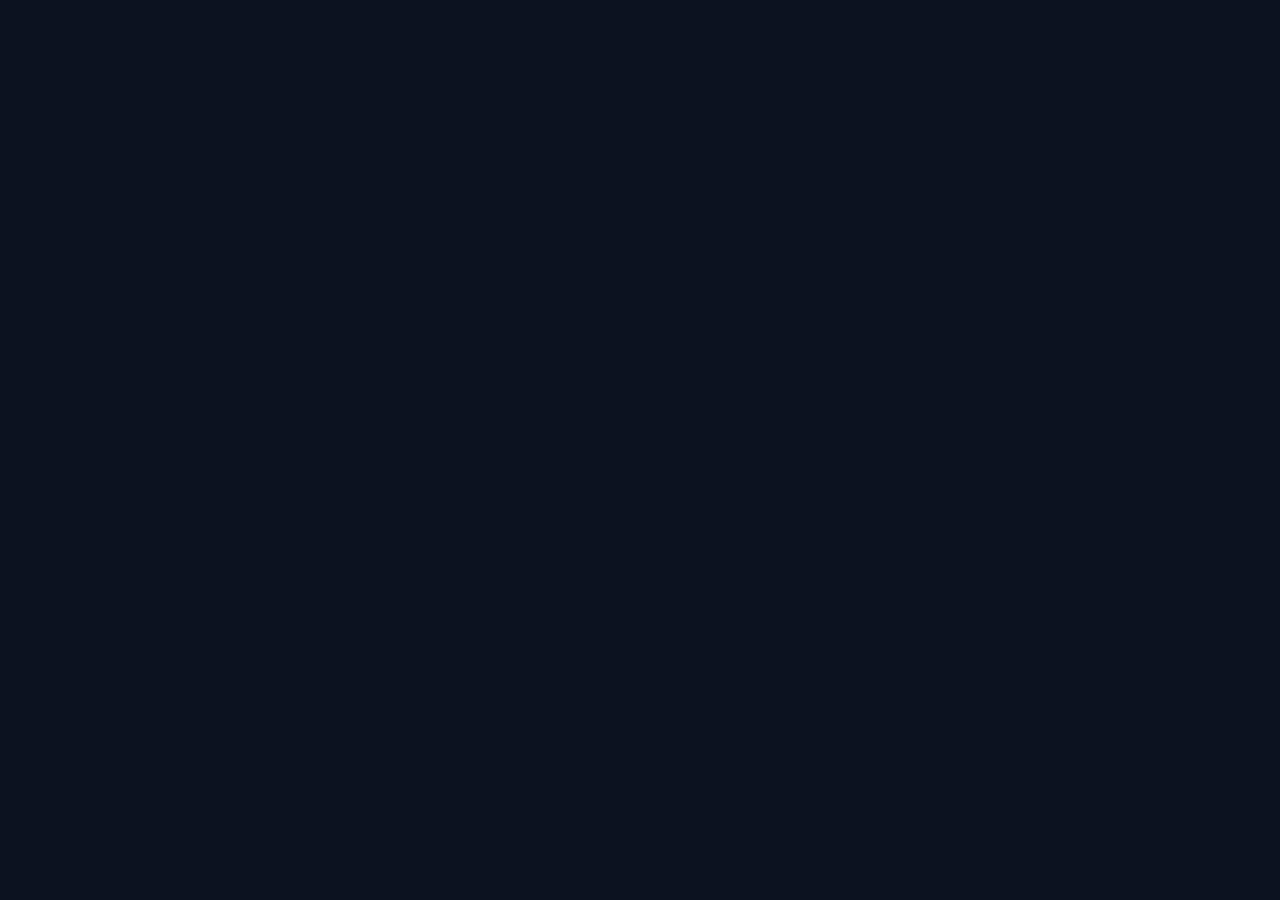
==== out/game/index.html @ 3a379d4f "SOLMAR HEAT round 2 rebuild" ====
<!doctype html>
<html lang="en">
<head>
<meta charset="utf-8">
<meta name="viewport" content="width=device-width, initial-scale=1">
<meta name="description" content="SOLMAR HEAT — an original open-world crime game in the fictional coastal city of Solmar. Steal cars, outrun the Solmar PD, and run four story missions for Rico and Mara.">
<title>SOLMAR HEAT — Open-World Crime in Solmar</title>
<style>
  html, body { margin: 0; height: 100%; overflow: hidden; background: #0c1220; }
  #game { position: fixed; inset: 0; width: 100%; height: 100%; display: block; touch-action: none; }
  /* Read aloud, never shown: the status line screen readers announce. */
  #status { position: absolute; width: 1px; height: 1px; overflow: hidden; clip-path: inset(50%); white-space: nowrap; }
  noscript p { color: #f2f4f6; font: 16px system-ui, sans-serif; text-align: center; margin-top: 40vh; }
</style>
</head>
<body>
<canvas id="game" aria-label="SOLMAR HEAT: steal cars, outrun the Solmar PD, and run four story missions for Rico and Mara"></canvas>
<p id="status" role="status" aria-live="polite"></p>
<noscript><p>SOLMAR HEAT needs JavaScript to run.</p></noscript>
<script type="module" src="./src/main.js"></script>
</body>
</html>
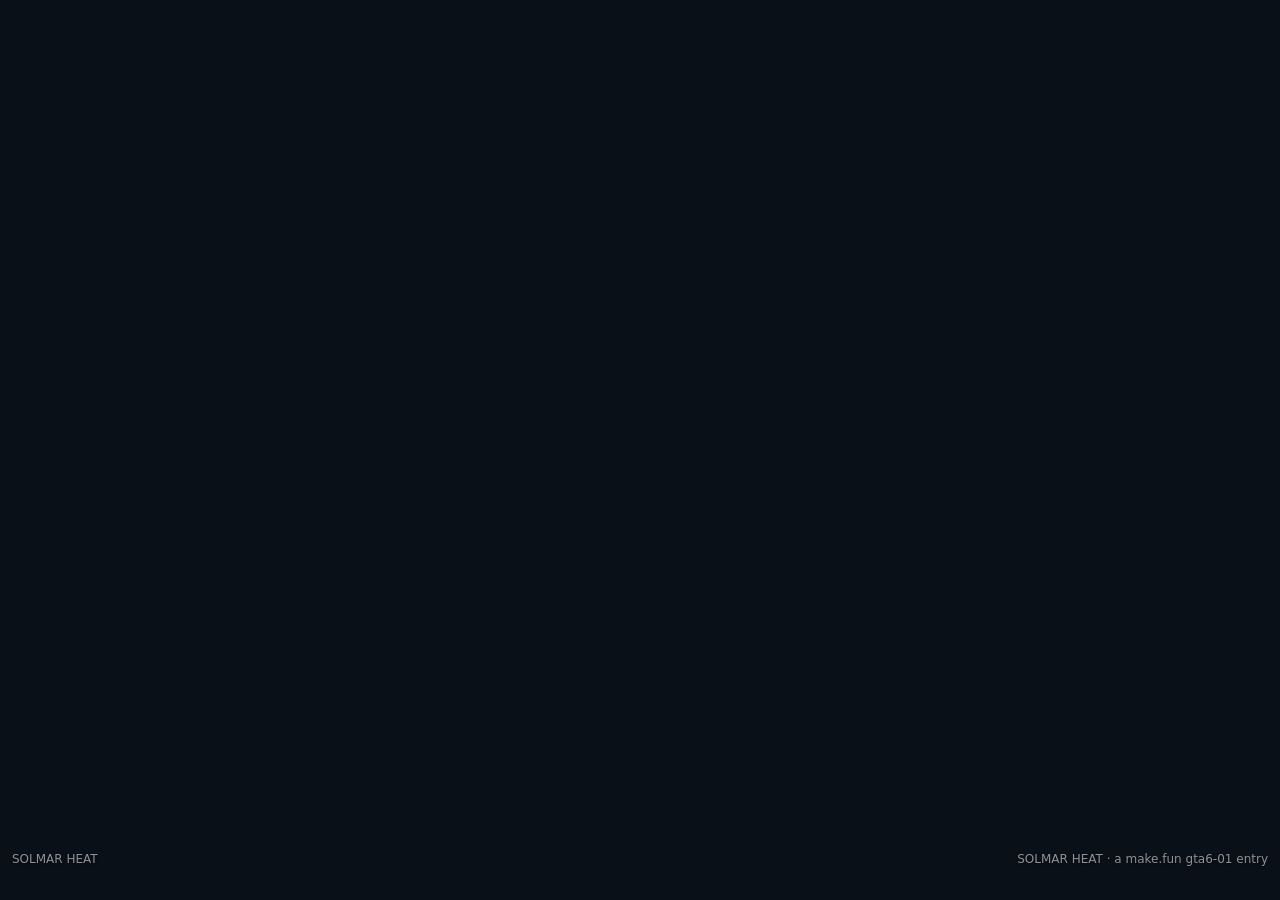
==== commit 741977f4: "Round 3 rebuild: update out/game/index.html" ====
--- a/out/game/index.html
+++ b/out/game/index.html
@@ -1,22 +1,29 @@
-<!doctype html>
+<!DOCTYPE html>
 <html lang="en">
 <head>
 <meta charset="utf-8">
 <meta name="viewport" content="width=device-width, initial-scale=1">
-<meta name="description" content="SOLMAR HEAT — an original open-world crime game in the fictional coastal city of Solmar. Steal cars, outrun the Solmar PD, and run four story missions for Rico and Mara.">
-<title>SOLMAR HEAT — Open-World Crime in Solmar</title>
+<meta name="description" content="SOLMAR HEAT — steal cars, run jobs for Rico and Mara, and outrun Solmar PD in the sun-soaked open-world city of Solmar.">
+<title>SOLMAR HEAT — an open-world crime story</title>
 <style>
-  html, body { margin: 0; height: 100%; overflow: hidden; background: #0c1220; }
-  #game { position: fixed; inset: 0; width: 100%; height: 100%; display: block; touch-action: none; }
-  /* Read aloud, never shown: the status line screen readers announce. */
-  #status { position: absolute; width: 1px; height: 1px; overflow: hidden; clip-path: inset(50%); white-space: nowrap; }
-  noscript p { color: #f2f4f6; font: 16px system-ui, sans-serif; text-align: center; margin-top: 40vh; }
+  html, body { margin: 0; padding: 0; height: 100%; background: #0a1018; overflow: hidden; }
+  #game { display: block; width: 100vw; height: 100vh; cursor: crosshair; }
+  #status {
+    position: fixed; left: 12px; bottom: 34px; z-index: 5;
+    color: rgba(255,255,255,0.55); font: 12px system-ui, sans-serif;
+    text-shadow: 0 1px 2px rgba(0,0,0,0.6); pointer-events: none;
+  }
+  #hint {
+    position: fixed; right: 12px; bottom: 34px; z-index: 5;
+    color: rgba(255,255,255,0.55); font: 12px system-ui, sans-serif;
+    text-shadow: 0 1px 2px rgba(0,0,0,0.6); pointer-events: none;
+  }
 </style>
 </head>
 <body>
-<canvas id="game" aria-label="SOLMAR HEAT: steal cars, outrun the Solmar PD, and run four story missions for Rico and Mara"></canvas>
-<p id="status" role="status" aria-live="polite"></p>
-<noscript><p>SOLMAR HEAT needs JavaScript to run.</p></noscript>
-<script type="module" src="./src/main.js"></script>
+<canvas id="game" width="1280" height="720"></canvas>
+<div id="status">SOLMAR HEAT</div>
+<div id="hint">SOLMAR HEAT · a make.fun gta6-01 entry</div>
+<script type="module" src="./src/main.mjs"></script>
 </body>
 </html>
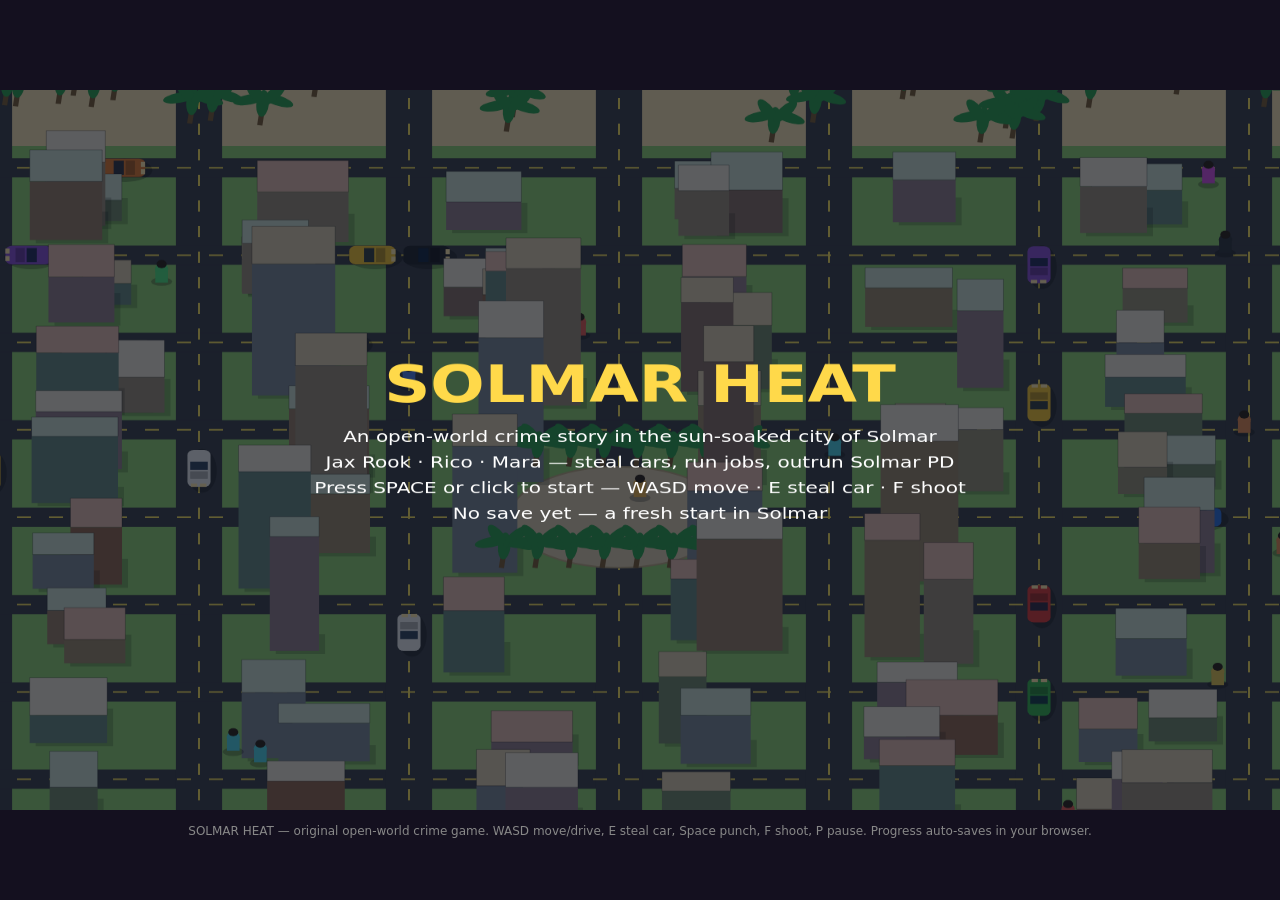
==== commit 06cbec25: "Update out/game/index.html" ====
--- a/out/game/index.html
+++ b/out/game/index.html
@@ -3,27 +3,20 @@
 <head>
 <meta charset="utf-8">
 <meta name="viewport" content="width=device-width, initial-scale=1">
-<meta name="description" content="SOLMAR HEAT — steal cars, run jobs for Rico and Mara, and outrun Solmar PD in the sun-soaked open-world city of Solmar.">
-<title>SOLMAR HEAT — an open-world crime story</title>
+<title>SOLMAR HEAT — an open-world crime game</title>
 <style>
-  html, body { margin: 0; padding: 0; height: 100%; background: #0a1018; overflow: hidden; }
-  #game { display: block; width: 100vw; height: 100vh; cursor: crosshair; }
-  #status {
-    position: fixed; left: 12px; bottom: 34px; z-index: 5;
-    color: rgba(255,255,255,0.55); font: 12px system-ui, sans-serif;
-    text-shadow: 0 1px 2px rgba(0,0,0,0.6); pointer-events: none;
-  }
-  #hint {
-    position: fixed; right: 12px; bottom: 34px; z-index: 5;
-    color: rgba(255,255,255,0.55); font: 12px system-ui, sans-serif;
-    text-shadow: 0 1px 2px rgba(0,0,0,0.6); pointer-events: none;
-  }
+  html, body { margin: 0; padding: 0; background: #14101f; height: 100%; }
+  body { display: flex; align-items: center; justify-content: center; font-family: system-ui, sans-serif; }
+  #wrap { position: relative; width: 1280px; height: 720px; }
+  canvas { display: block; width: 1280px; height: 720px; background: #7fae62; border: 0; }
+  #note { position: absolute; left: 0; right: 0; bottom: -28px; color: #888; font-size: 12px; text-align: center; }
 </style>
 </head>
 <body>
-<canvas id="game" width="1280" height="720"></canvas>
-<div id="status">SOLMAR HEAT</div>
-<div id="hint">SOLMAR HEAT · a make.fun gta6-01 entry</div>
+<div id="wrap">
+  <canvas id="game" width="1280" height="720"></canvas>
+  <div id="note">SOLMAR HEAT — original open-world crime game. WASD move/drive, E steal car, Space punch, F shoot, P pause. Progress auto-saves in your browser.</div>
+</div>
 <script type="module" src="./src/main.mjs"></script>
 </body>
 </html>
